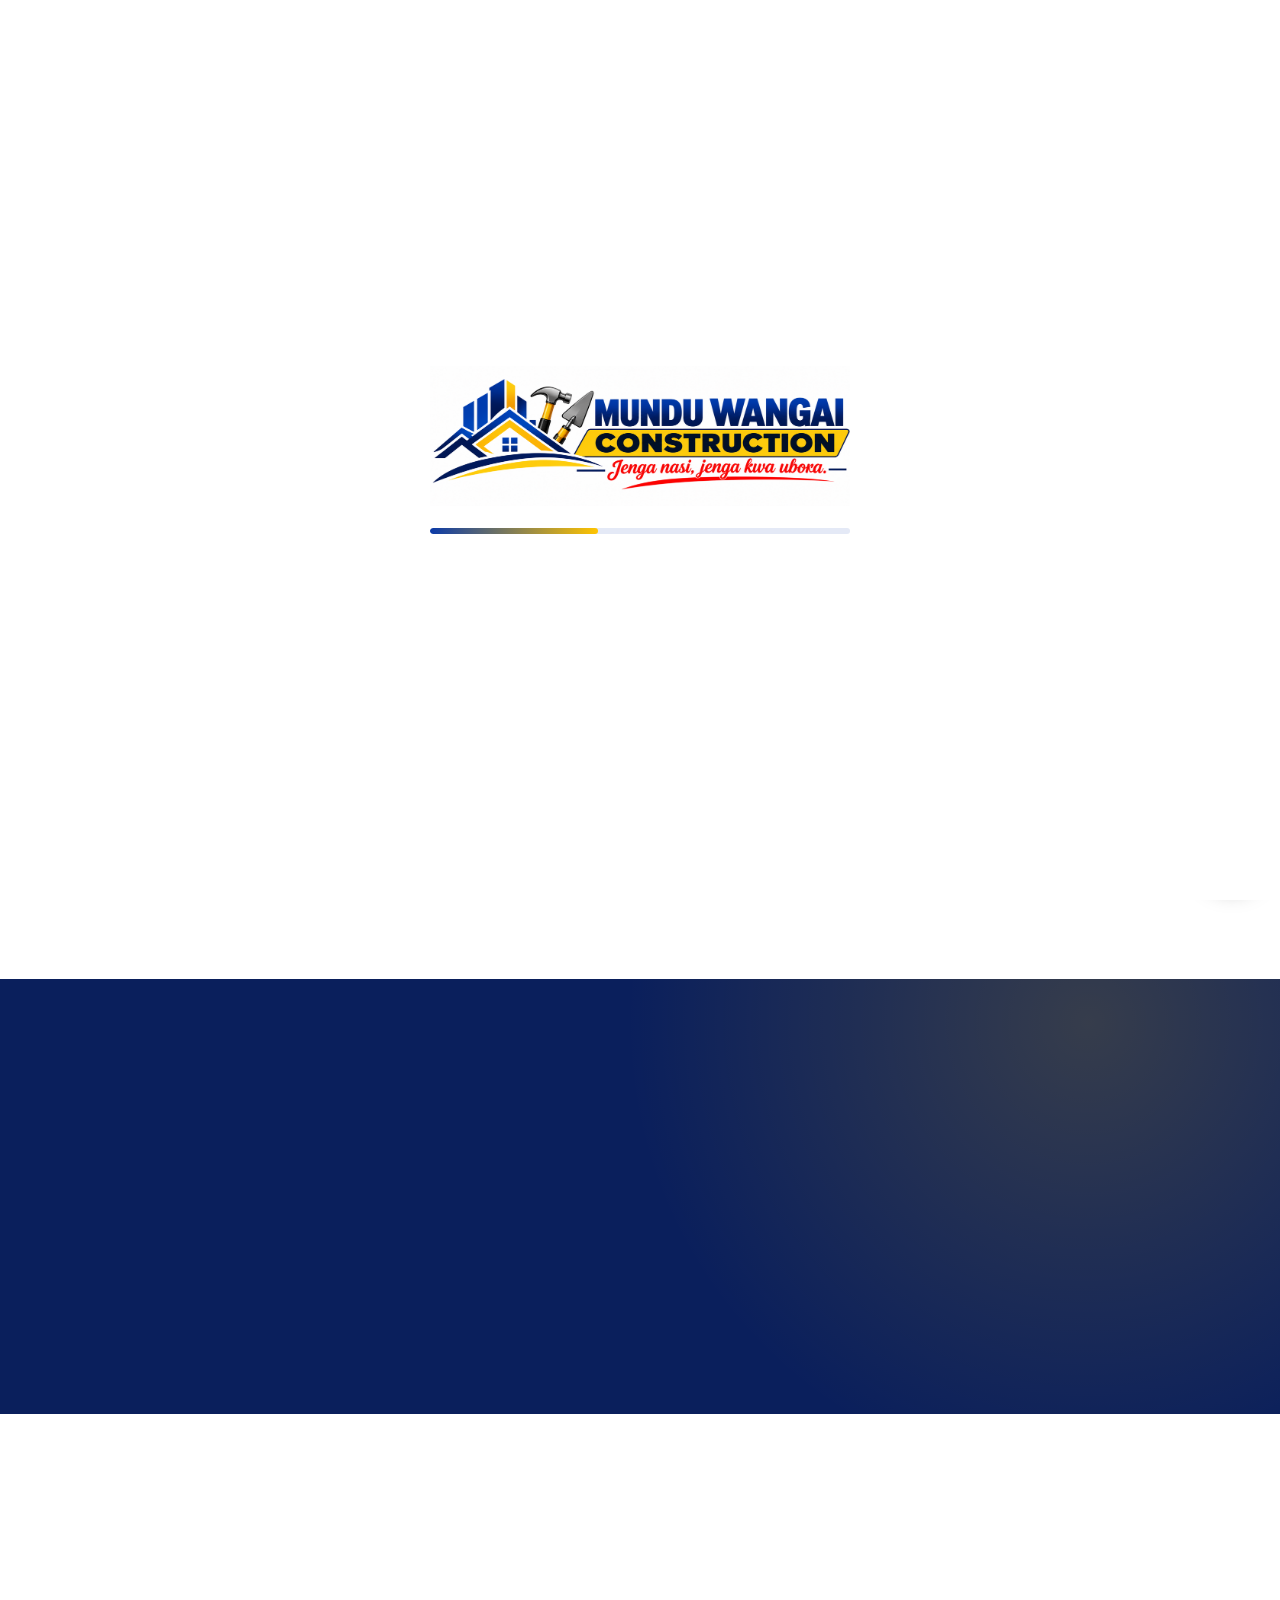
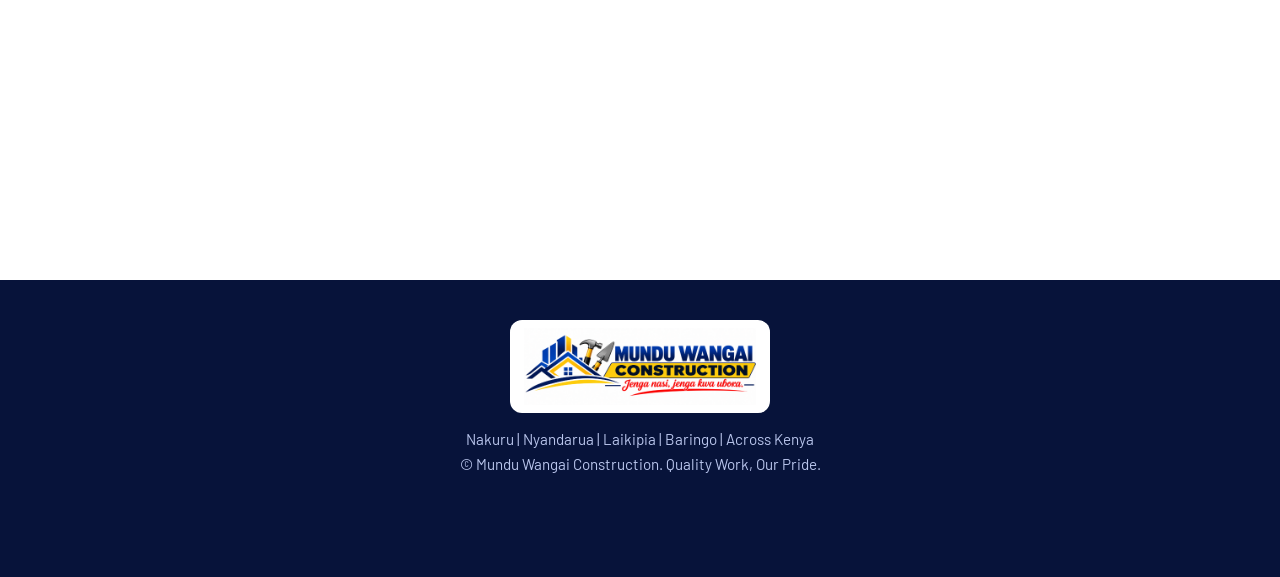
==== about.html @ c81d0340 "Add files via upload" ====
<!DOCTYPE html>
<html lang="en">
<head>
<meta charset="utf-8">
<meta name="viewport" content="width=device-width, initial-scale=1">
<title>About | Mundu Wangai Construction</title>
<meta name="description" content="Mundu Wangai Construction: house construction, masonry, roofing, plumbing, electrical, tiling, cabro laying and finishing across Nakuru, Nyandarua, Laikipia, Baringo and Kenya. Call or WhatsApp 0718 878 924.">
<meta name="theme-color" content="#0A1F5C">
<link rel="icon" type="image/png" href="favicon.png">
<meta property="og:title" content="Mundu Wangai Construction">
<meta property="og:description" content="Jenga nasi, jenga kwa ubora. Quality work, our pride.">
<meta property="og:image" content="services-banner.jpg">
<link rel="preconnect" href="https://fonts.googleapis.com">
<link rel="preconnect" href="https://fonts.gstatic.com" crossorigin>
<link href="https://fonts.googleapis.com/css2?family=Barlow+Condensed:wght@600;700;800&family=Barlow:wght@400;500;600&display=swap" rel="stylesheet">
<link rel="stylesheet" href="style.css">
</head>
<body>
<div id="loader" aria-label="Loading"><div class="loader-box"><img src="logo.png" alt="Mundu Wangai Construction"><div class="bar"><i></i></div></div></div>
<div id="progress"></div>
<header id="top" data-solid="1" class="solid"><a class="brand" href="index.html"><img src="favicon.png" alt=""><span>Mundu Wangai</span></a><button class="burger" aria-label="Menu" aria-expanded="false"><i></i><i></i><i></i></button><nav><a href="index.html">Home</a><a class="on" href="about.html">About</a><a href="services.html">Services</a><a href="projects.html">Projects</a><a href="contact.html">Contact</a><a class="btn btn-y small" href="tel:+254718878924">Call 0718 878 924</a></nav></header>
<section class="phero"><h1>About us</h1><p>Jenga nasi, jenga kwa ubora. Build with us, build with quality.</p></section><section id="about" class="wrap about">
  <div class="rv">
    <h2>A builder you can call, trust and see on site.</h2>
    <p>Mundu Wangai Construction builds family homes, rental apartments and commercial structures, from the first slab to the last coat of paint. Our motto, <em>Jenga nasi, jenga kwa ubora</em>, means "build with us, build with quality", and it guides every site we run.</p>
    <p>One team handles masonry, concrete, roofing, plumbing, electrical, tiling, cabro paving and finishing, so you deal with one contractor and one point of contact from start to handover.</p>
    <div class="stats">
      <div><b data-n="11">0</b><span>building services</span></div>
      <div><b data-n="4">0</b><span>counties served, plus Kenya-wide</span></div>
      <div><b data-n="3">0</b><span>promises on every job</span></div>
    </div>
  </div>
  <figure class="rv tilt"><img src="services-banner.jpg" alt="Mundu Wangai Construction services overview" loading="lazy"></figure>
</section><section id="process" class="band dark">
  <div class="wrap">
    <h2 class="rv">How a project runs with us</h2>
    <ol class="steps">
      <li class="rv"><h3>Consultation</h3><p>Call or WhatsApp us, share your plans and visit the site.</p></li>
      <li class="rv"><h3>Quotation</h3><p>Receive a clear, affordable quote for labour and works.</p></li>
      <li class="rv"><h3>Construction</h3><p>Our team builds to plan with careful supervision and quality checks.</p></li>
      <li class="rv"><h3>Handover</h3><p>We finish on time, walk you through the work and hand over.</p></li>
    </ol>
  </div>
</section><section id="areas" class="wrap areas">
  <div class="rv"><h2>Where we work</h2><p>Based in the Rift Valley and Central Kenya region and ready to travel wherever your project is.</p>
  <ul class="chips"><li>Nakuru</li><li>Nyandarua</li><li>Laikipia</li><li>Baringo</li><li>Across Kenya</li></ul></div>
  <div class="why rv"><div><b>Quality Workmanship</b><span>Skilled hands and sound materials.</span></div><div><b>On-Time Delivery</b><span>We respect your schedule.</span></div><div><b>Reliable &amp; Affordable</b><span>Fair prices, honest service.</span></div></div>
</section>
<footer>
  <img src="logo.png" alt="Mundu Wangai Construction">
  <p>Nakuru | Nyandarua | Laikipia | Baringo | Across Kenya</p>
  <p>&copy; <span id="yr"></span> Mundu Wangai Construction. Quality Work, Our Pride.</p>
</footer>
<div class="float">
  <a class="fb" href="https://www.facebook.com/profile.php?id=100083661323377" target="_blank" rel="noopener" aria-label="Mundu Wangai Construction on Facebook"><svg viewBox="0 0 24 24"><path fill="#1877F2" d="M24 12.073c0-6.627-5.373-12-12-12s-12 5.373-12 12c0 5.99 4.388 10.954 10.125 11.854v-8.385H7.078v-3.47h3.047V9.43c0-3.007 1.792-4.669 4.533-4.669 1.312 0 2.686.235 2.686.235v2.953H15.83c-1.491 0-1.956.925-1.956 1.874v2.25h3.328l-.532 3.47h-2.796v8.385C19.612 23.027 24 18.062 24 12.073z"/></svg></a>
  <a class="wa" href="https://wa.me/254718878924?text=Hello%20Mundu%20Wangai%20Construction" target="_blank" rel="noopener" aria-label="Chat on WhatsApp"><svg viewBox="0 0 24 24"><circle cx="12" cy="12" r="12" fill="#25D366"/><path transform="translate(3.6 3.6) scale(.7)" fill="#fff" d="M17.472 14.382c-.297-.149-1.758-.867-2.03-.967-.273-.099-.471-.148-.67.15-.197.297-.767.966-.94 1.164-.173.199-.347.223-.644.075-.297-.15-1.255-.463-2.39-1.475-.883-.788-1.48-1.761-1.653-2.059-.173-.297-.018-.458.13-.606.134-.133.298-.347.446-.52.149-.174.198-.298.298-.497.099-.198.05-.371-.025-.52-.075-.149-.669-1.612-.916-2.207-.242-.579-.487-.5-.669-.51-.173-.008-.371-.01-.57-.01-.198 0-.52.074-.792.372-.272.297-1.04 1.016-1.04 2.479 0 1.462 1.065 2.875 1.213 3.074.149.198 2.096 3.2 5.077 4.487.709.306 1.262.489 1.694.625.712.227 1.36.195 1.871.118.571-.085 1.758-.719 2.006-1.413.248-.694.248-1.289.173-1.413-.074-.124-.272-.198-.57-.347m-5.421 7.403h-.004a9.87 9.87 0 01-5.031-1.378l-.361-.214-3.741.982.998-3.648-.235-.374a9.86 9.86 0 01-1.51-5.26c.001-5.45 4.436-9.884 9.888-9.884 2.64 0 5.122 1.03 6.988 2.898a9.825 9.825 0 012.893 6.994c-.003 5.45-4.437 9.884-9.885 9.884m8.413-18.297A11.815 11.815 0 0012.05 0C5.495 0 .16 5.335.157 11.892c0 2.096.547 4.142 1.588 5.945L.057 24l6.305-1.654a11.882 11.882 0 005.683 1.448h.005c6.554 0 11.89-5.335 11.893-11.893a11.821 11.821 0 00-3.48-8.413z"/></svg></a>
</div>

<div id="lb" role="dialog" aria-modal="true" hidden><button aria-label="Close">&times;</button><img alt=""><p></p></div>
<div id="navload" aria-hidden="true"><img src="logo.png" alt=""></div>
<script src="script.js"></script>
</body>
</html>
---- style.css ----
:root{--navy:#0A1F5C;--blue:#0B3AA8;--yellow:#FFC400;--red:#E3101B;--ink:#101a3a;--paper:#F4F7FD;--w:#fff;--r:14px}
*{box-sizing:border-box;margin:0;padding:0}
html{scroll-behavior:smooth;scroll-padding-top:70px}
body{font:400 17px/1.65 Barlow,system-ui,sans-serif;color:var(--ink);background:var(--w);overflow-x:hidden}
img{max-width:100%;display:block}
a{color:inherit;text-decoration:none}
h1,h2,h3,.brand,.btn,.phone{font-family:"Barlow Condensed",Impact,sans-serif;line-height:1.05}
h2{font-size:clamp(2rem,5vw,3.2rem);font-weight:800;color:var(--navy);margin-bottom:.5em;letter-spacing:.01em}
h3{font-size:1.35rem;font-weight:700;color:var(--navy)}
.wrap{max-width:1160px;margin:0 auto;padding:90px 22px}
.sub{max-width:560px;margin:-.2em 0 2rem;color:#46517a}
:focus-visible{outline:3px solid var(--yellow);outline-offset:3px}

/* loader */
#loader{position:fixed;inset:0;z-index:200;background:#fff;display:grid;place-items:center;transition:opacity .6s,visibility .6s}
#loader.done{opacity:0;visibility:hidden}
.loader-box{width:min(420px,78vw);text-align:center}
.loader-box img{animation:pulse 1.4s ease-in-out infinite}
.bar{height:6px;background:#e4e9f6;border-radius:9px;margin-top:22px;overflow:hidden}
.bar i{display:block;height:100%;width:40%;background:linear-gradient(90deg,var(--blue),var(--yellow));border-radius:9px;animation:slide 1.1s ease-in-out infinite}
@keyframes pulse{50%{transform:scale(1.05);filter:drop-shadow(0 8px 18px rgba(11,58,168,.35))}}
@keyframes slide{0%{margin-left:-40%}100%{margin-left:100%}}
#navload{position:fixed;inset:0;z-index:190;background:rgba(255,255,255,.92);backdrop-filter:blur(6px);display:grid;place-items:center;opacity:0;visibility:hidden;transition:.25s}
#navload.on{opacity:1;visibility:visible}
#navload img{width:min(300px,60vw);animation:pulse .9s ease-in-out infinite}
#progress{position:fixed;top:0;left:0;height:4px;width:0;z-index:120;background:linear-gradient(90deg,var(--yellow),var(--red))}

/* header */
header{position:fixed;inset:0 0 auto;z-index:100;display:flex;align-items:center;justify-content:space-between;padding:12px 22px;transition:.35s}
header.solid{background:rgba(10,31,92,.96);box-shadow:0 6px 24px rgba(0,0,0,.25);padding:8px 22px}
.brand{display:flex;align-items:center;gap:10px;color:#fff;font-weight:800;font-size:1.5rem}
.brand img{height:40px;width:auto;border-radius:6px;background:#fff}
nav{display:flex;align-items:center;gap:26px;color:#fff;font-weight:500}
nav a:not(.btn){position:relative}
nav a:not(.btn)::after{content:"";position:absolute;left:0;bottom:-4px;height:3px;width:0;background:var(--yellow);transition:.3s}
nav a:not(.btn):hover::after{width:100%}
.burger{display:none;background:none;border:0;cursor:pointer;padding:8px}
.burger i{display:block;width:26px;height:3px;background:#fff;margin:5px 0;transition:.3s}

/* buttons */
.btn{position:relative;display:inline-flex;align-items:center;justify-content:center;gap:8px;padding:15px 28px;border-radius:999px;border:2px solid transparent;font-weight:800;font-size:1.2rem;letter-spacing:.02em;cursor:pointer;overflow:hidden;transition:transform .25s,box-shadow .25s,background .25s;isolation:isolate}
.btn.small{padding:9px 18px;font-size:1.05rem}
.btn::after{content:"";position:absolute;inset:0;z-index:-1;background:linear-gradient(110deg,transparent 30%,rgba(255,255,255,.55) 50%,transparent 70%);transform:translateX(-120%)}
.btn:hover::after{transform:translateX(120%);transition:transform .7s}
.btn:hover{transform:translateY(-3px);box-shadow:0 12px 26px rgba(0,0,0,.28)}
.btn:active{transform:scale(.97)}
.btn-y{background:var(--yellow);color:var(--navy)}
.btn-o{border-color:#fff;color:#fff;background:rgba(255,255,255,.08)}
.btn-o:hover{background:#fff;color:var(--navy)}
.btn.is-loading{color:transparent!important;pointer-events:none}
.btn.is-loading::before{content:"";position:absolute;left:50%;top:50%;width:24px;height:24px;margin:-12px;border:3px solid rgba(10,31,92,.25);border-top-color:var(--navy);border-radius:50%;animation:spin .7s linear infinite}
.btn-o.is-loading::before{border-color:rgba(255,255,255,.3);border-top-color:#fff}
@keyframes spin{to{transform:rotate(360deg)}}

/* hero */
.hero{position:relative;min-height:100svh;display:grid;place-items:center;text-align:center;color:#fff;overflow:hidden;padding:110px 22px 80px}
.hero video{position:absolute;inset:0;width:100%;height:100%;object-fit:cover;z-index:-2}
.shade{position:absolute;inset:0;z-index:-1;background:linear-gradient(180deg,rgba(10,31,92,.78),rgba(10,31,92,.5) 45%,rgba(6,15,50,.88))}
.hero-in{max-width:860px}
.logo-card{display:inline-block;background:#fff;border-radius:22px;padding:18px 26px;width:min(620px,92%);box-shadow:0 22px 60px rgba(0,0,0,.45),0 0 0 6px rgba(255,196,0,.55);transition:transform .15s}
.hero h1{font-size:clamp(2.4rem,7vw,4.6rem);font-weight:800;margin:30px 0 14px;text-shadow:0 4px 22px rgba(0,0,0,.5)}
.lead{max-width:640px;margin:0 auto 28px;font-size:1.15rem;color:#e9eefc}
.cta{display:flex;flex-wrap:wrap;gap:14px;justify-content:center}
.pills{list-style:none;display:flex;flex-wrap:wrap;gap:10px;justify-content:center;margin-top:30px}
.pills li{padding:7px 16px;border-radius:999px;background:rgba(255,255,255,.14);border:1px solid rgba(255,255,255,.35);font-weight:600;backdrop-filter:blur(6px)}
.scroll{position:absolute;bottom:22px;left:50%;width:26px;height:44px;margin-left:-13px;border:2px solid #fff;border-radius:16px}
.scroll i{position:absolute;left:50%;top:8px;width:4px;height:8px;margin-left:-2px;border-radius:4px;background:var(--yellow);animation:dot 1.6s infinite}
@keyframes dot{70%{transform:translateY(16px);opacity:0}}
body:not(.ready) .hero-in>*{opacity:0;transform:translateY(30px)}
.hero-in>*{transition:opacity .8s,transform .8s}
.ready .hero-in>:nth-child(2){transition-delay:.15s}.ready .hero-in>:nth-child(3){transition-delay:.3s}.ready .hero-in>:nth-child(4){transition-delay:.45s}.ready .hero-in>:nth-child(5){transition-delay:.6s}

.marquee{background:var(--yellow);color:var(--navy);overflow:hidden;white-space:nowrap;border-block:4px solid var(--navy)}
.marquee div{display:inline-block;animation:mq 38s linear infinite}
.marquee:hover div{animation-play-state:paused}
.marquee span{font:800 1.4rem "Barlow Condensed",sans-serif;padding:12px 26px;text-transform:uppercase}
.marquee span::after{content:"\25C6";margin-left:52px;color:var(--red)}
@keyframes mq{to{transform:translateX(-50%)}}

/* about */
.about{display:grid;grid-template-columns:1.1fr .9fr;gap:50px;align-items:center}
.about p{margin-bottom:1em}
.about em{color:var(--red);font-weight:600}
.about figure{border-radius:var(--r);overflow:hidden;box-shadow:0 22px 50px rgba(10,31,92,.3);border:5px solid var(--yellow);transition:transform .2s}
.stats{display:flex;gap:28px;flex-wrap:wrap;margin-top:26px}
.stats b{display:block;font:800 3.2rem "Barlow Condensed",sans-serif;color:var(--blue);line-height:1}
.stats span{font-size:.95rem;color:#46517a;display:block;max-width:150px}

.band{background:var(--paper)}
.grid{display:grid;grid-template-columns:repeat(auto-fill,minmax(260px,1fr));gap:20px}
.card{background:#fff;border-radius:var(--r);padding:26px 24px;border-left:6px solid var(--yellow);box-shadow:0 8px 22px rgba(10,31,92,.08);transition:transform .3s,box-shadow .3s,border-color .3s}
.card:hover{transform:translateY(-8px);box-shadow:0 18px 36px rgba(10,31,92,.2);border-color:var(--red)}
.card p{margin-top:8px;color:#46517a;font-size:1rem}
.cta-card{background:var(--navy);border-color:var(--red)}
.cta-card h3,.cta-card p{color:#fff}.cta-card .btn{margin-top:14px}

/* gallery */
.gallery{columns:2 300px;column-gap:18px}
.gallery figure{position:relative;margin-bottom:18px;border-radius:var(--r);overflow:hidden;cursor:zoom-in;break-inside:avoid;box-shadow:0 10px 28px rgba(10,31,92,.2)}
.gallery img{width:100%;transition:transform .7s}
.gallery figure:hover img{transform:scale(1.07)}
.gallery figcaption{position:absolute;inset:auto 0 0;padding:34px 18px 14px;color:#fff;font:700 1.25rem "Barlow Condensed",sans-serif;background:linear-gradient(transparent,rgba(10,31,92,.92));transform:translateY(40%);opacity:0;transition:.4s}
.gallery figure:hover figcaption{transform:none;opacity:1}
@media(hover:none){.gallery figcaption{transform:none;opacity:1}}
#lb{position:fixed;inset:0;z-index:180;background:rgba(5,12,40,.94);display:grid;place-items:center;align-content:center;padding:20px;gap:12px}
#lb[hidden]{display:none}
#lb img{max-height:80vh;border-radius:10px;animation:zoom .35s}
#lb p{color:#fff;font-weight:500}
#lb button{position:absolute;top:14px;right:22px;font-size:3rem;color:#fff;background:none;border:0;cursor:pointer}
@keyframes zoom{from{transform:scale(.85);opacity:0}}

/* process */
.dark{background:var(--navy);background-image:radial-gradient(circle at 85% 10%,rgba(255,196,0,.18),transparent 40%)}
.dark h2{color:#fff}
.steps{list-style:none;counter-reset:s;display:grid;grid-template-columns:repeat(auto-fit,minmax(220px,1fr));gap:22px;margin-top:30px}
.steps li{counter-increment:s;position:relative;padding:30px 22px 24px;border:2px solid rgba(255,255,255,.2);border-radius:var(--r);color:#dce5ff;transition:.3s}
.steps li:hover{border-color:var(--yellow);transform:translateY(-6px)}
.steps li::before{content:counter(s);position:absolute;top:-22px;left:20px;width:44px;height:44px;border-radius:50%;background:var(--yellow);color:var(--navy);font:800 1.6rem "Barlow Condensed",sans-serif;display:grid;place-items:center}
.steps h3{color:#fff;margin-bottom:6px}

.areas{display:grid;grid-template-columns:1fr 1fr;gap:40px;align-items:center}
.chips{list-style:none;display:flex;flex-wrap:wrap;gap:10px;margin-top:18px}
.chips li{background:var(--navy);color:#fff;padding:8px 20px;border-radius:999px;font-weight:600;transition:.3s}
.chips li:hover{background:var(--red);transform:scale(1.07)}
.why{display:grid;gap:14px}
.why div{background:var(--paper);border-left:6px solid var(--blue);padding:16px 20px;border-radius:10px}
.why b{display:block;font:800 1.4rem "Barlow Condensed",sans-serif;color:var(--navy)}

/* contact */
.contact{background:linear-gradient(rgba(10,31,92,.9),rgba(10,31,92,.94)),url(project-stone-bungalow.jpg) center/cover fixed;color:#fff}
.contact h2{color:#fff}
.two{display:grid;grid-template-columns:1fr 1fr;gap:44px;align-items:center}
.phone{display:block;font-size:clamp(2.6rem,7vw,4rem);font-weight:800;color:var(--yellow);margin:14px 0 22px}
.cta{justify-content:flex-start}
form{background:#fff;color:var(--ink);padding:28px;border-radius:18px;display:grid;gap:14px;box-shadow:0 24px 60px rgba(0,0,0,.4)}
label{font-weight:600;font-size:.95rem;display:grid;gap:4px}
input,select,textarea{font:inherit;padding:12px 14px;border:2px solid #d3dbef;border-radius:10px;background:#fff;transition:border-color .2s,box-shadow .2s}
input:focus,select:focus,textarea:focus{outline:0;border-color:var(--blue);box-shadow:0 0 0 4px rgba(11,58,168,.15)}
footer{background:#07133a;color:#b9c5ec;text-align:center;padding:40px 20px 100px}
footer img{width:260px;margin:0 auto 14px;background:#fff;border-radius:12px;padding:8px 14px}
footer p{font-size:.95rem}

/* floating buttons */
.float{position:fixed;right:18px;bottom:18px;z-index:110;display:grid;gap:14px}
.float a{position:relative;width:60px;height:60px;border-radius:50%;background:#fff;box-shadow:0 8px 22px rgba(0,0,0,.35);display:grid;place-items:center;transition:transform .25s}
.float a:hover{transform:scale(1.14) rotate(-6deg)}
.float svg{width:100%;height:100%}
.float .fb svg{width:92%;height:92%}
.wa::before,.wa::after{content:"";position:absolute;inset:0;border-radius:50%;border:3px solid #25D366;animation:ring 2.2s infinite}
.wa::after{animation-delay:1.1s}
@keyframes ring{to{transform:scale(1.7);opacity:0}}
.wa{animation:bob 3s ease-in-out infinite}
@keyframes bob{50%{transform:translateY(-6px)}}

.rv{opacity:0;transform:translateY(36px) scale(.98);transition:opacity .8s,transform .8s}
.rv.in{opacity:1;transform:none}

@media(max-width:860px){
 .burger{display:block}
 nav{position:fixed;inset:0 0 auto;top:0;flex-direction:column;justify-content:center;gap:24px;height:100svh;background:var(--navy);font-size:1.4rem;transform:translateX(100%);transition:.4s}
 nav.open{transform:none}
 header{z-index:130}.burger{position:relative;z-index:2}
 .about,.areas,.two{grid-template-columns:1fr}
 .wrap{padding:64px 20px}
 .contact{background-attachment:scroll}
}
@media(prefers-reduced-motion:reduce){
 *,*::before,*::after{animation:none!important;transition-duration:.01ms!important}
 .rv,body:not(.ready) .hero-in>*{opacity:1;transform:none}
 html{scroll-behavior:auto}
}
.phero{position:relative;text-align:center;color:#fff;padding:150px 22px 70px;background:linear-gradient(rgba(10,31,92,.88),rgba(10,31,92,.92)),url(project-highrise.jpg) center/cover}
.phero h1{font-size:clamp(2.4rem,7vw,4rem);font-weight:800}
.phero p{max-width:600px;margin:10px auto 0;color:#dce5ff}
nav a.on:not(.btn){color:var(--yellow)}
nav a.on:not(.btn)::after{width:100%}
.explore{display:grid;grid-template-columns:repeat(auto-fit,minmax(230px,1fr));gap:20px}
.explore a{position:relative;display:block;min-height:210px;border-radius:var(--r);overflow:hidden;color:#fff;box-shadow:0 12px 30px rgba(10,31,92,.25)}
.explore img{position:absolute;inset:0;width:100%;height:100%;object-fit:cover;transition:transform .7s}
.explore a:hover img{transform:scale(1.1)}
.explore span{position:absolute;inset:0;display:flex;flex-direction:column;justify-content:flex-end;padding:20px;background:linear-gradient(transparent 30%,rgba(10,31,92,.95))}
.explore b{font:800 1.8rem "Barlow Condensed",sans-serif}
.explore em{font-style:normal;font-size:.95rem;color:#e9eefc}
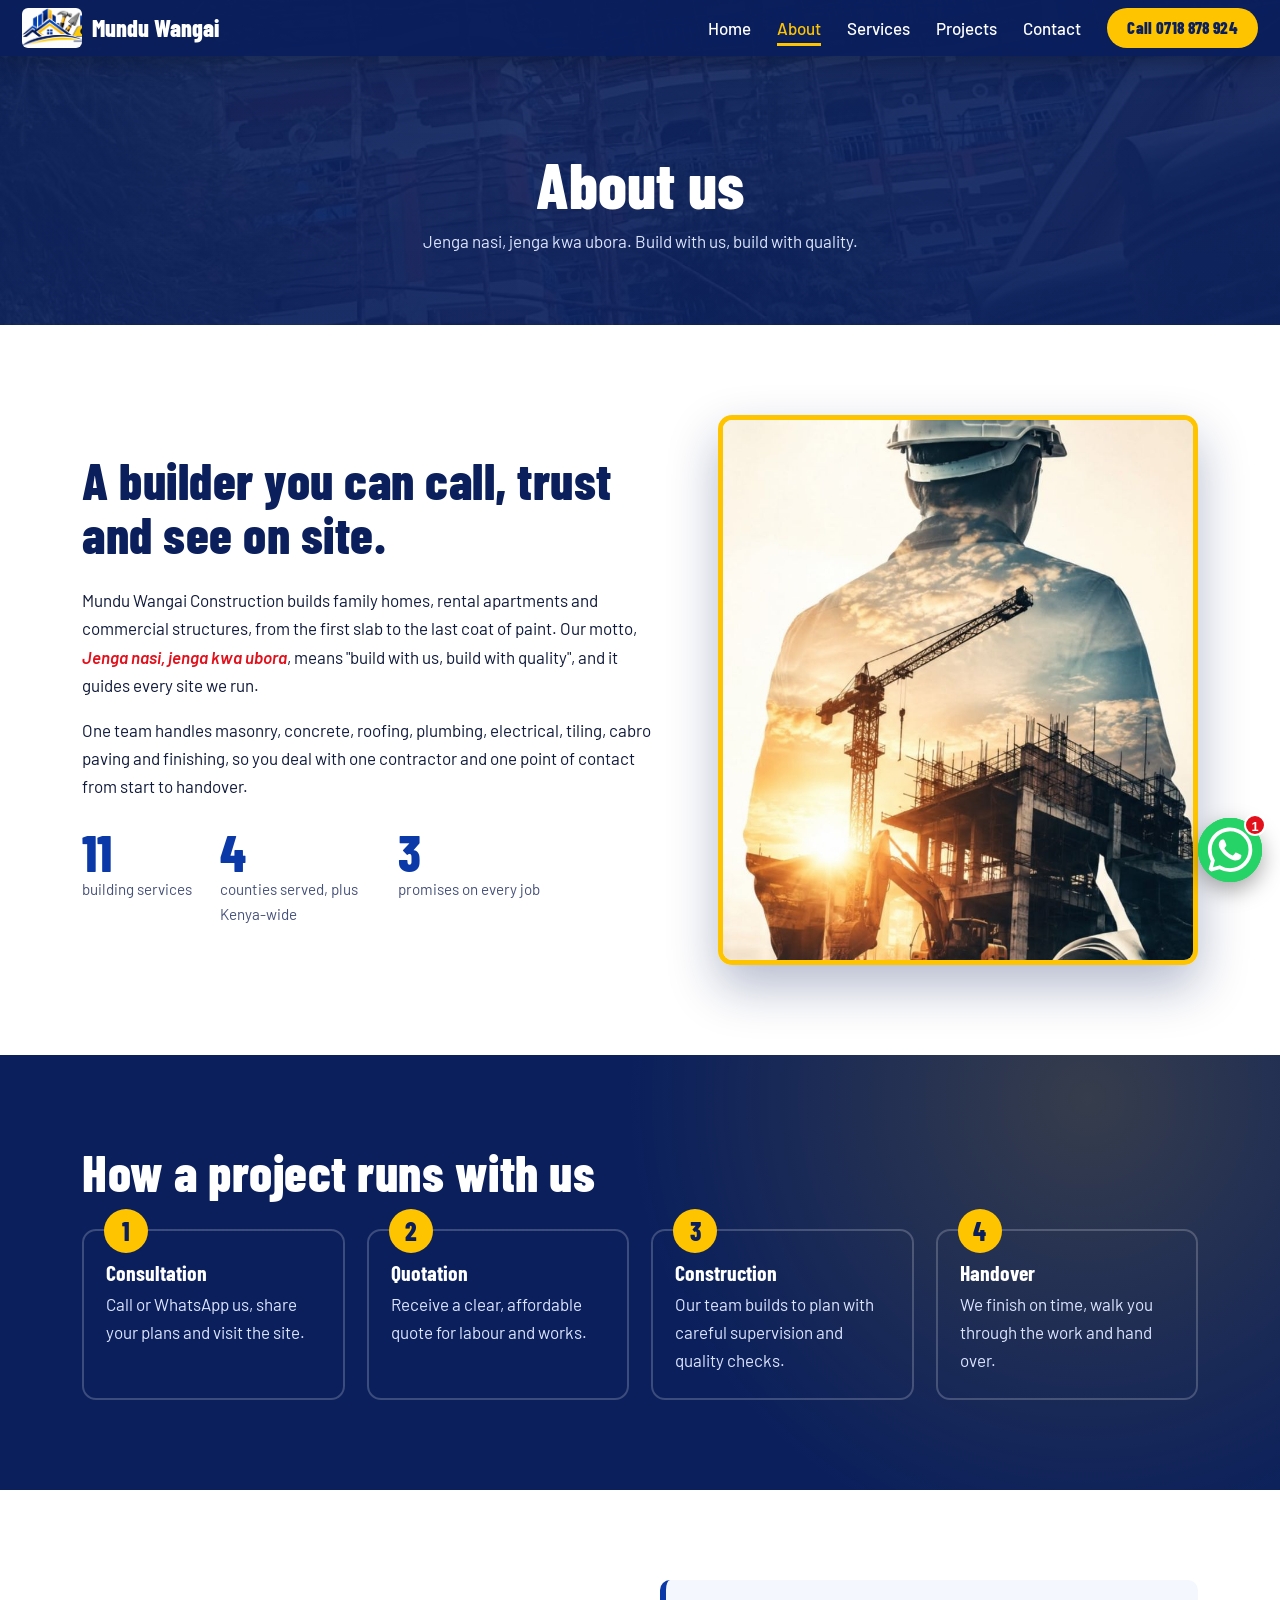
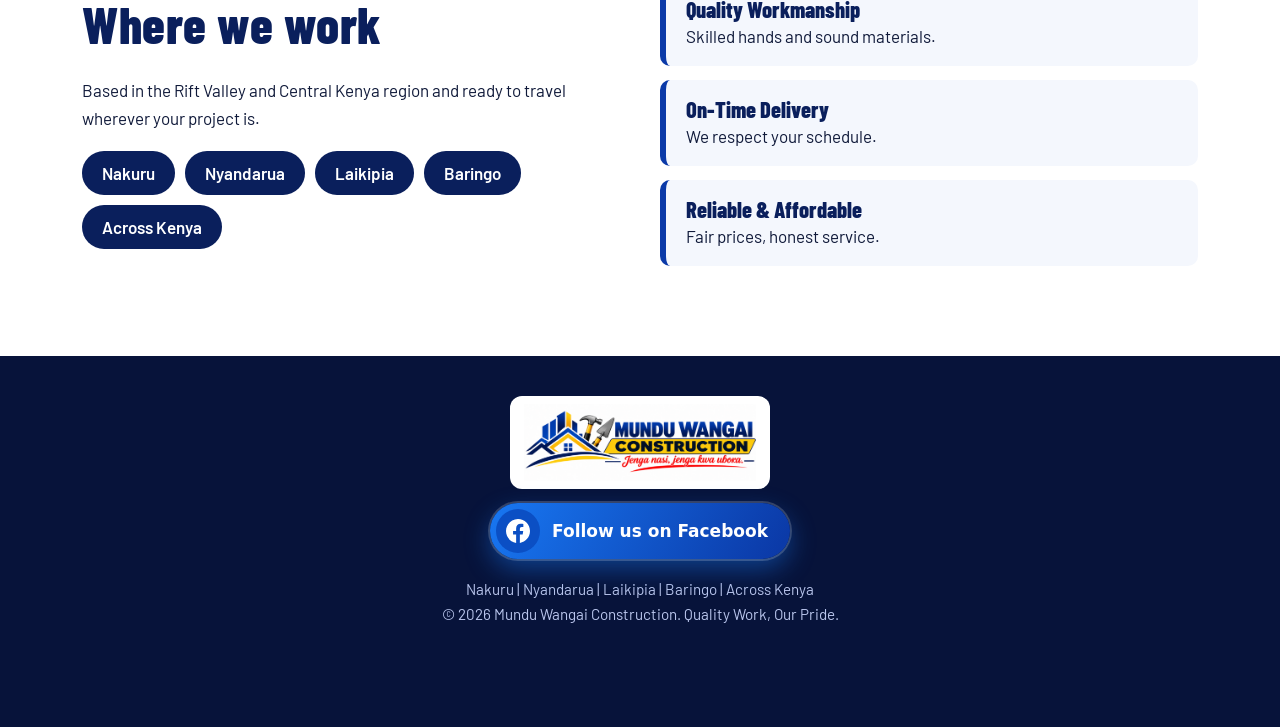
==== commit 88e98f21: "Add files via upload" ====
--- a/about.html
+++ b/about.html
@@ -9,7 +9,7 @@
 <link rel="icon" type="image/png" href="favicon.png">
 <meta property="og:title" content="Mundu Wangai Construction">
 <meta property="og:description" content="Jenga nasi, jenga kwa ubora. Quality work, our pride.">
-<meta property="og:image" content="services-banner.jpg">
+<meta property="og:image" content="services-hero.jpg">
 <link rel="preconnect" href="https://fonts.googleapis.com">
 <link rel="preconnect" href="https://fonts.gstatic.com" crossorigin>
 <link href="https://fonts.googleapis.com/css2?family=Barlow+Condensed:wght@600;700;800&family=Barlow:wght@400;500;600&display=swap" rel="stylesheet">
@@ -30,7 +30,7 @@
       <div><b data-n="3">0</b><span>promises on every job</span></div>
     </div>
   </div>
-  <figure class="rv tilt"><img src="services-banner.jpg" alt="Mundu Wangai Construction services overview" loading="lazy"></figure>
+  <figure class="rv tilt"><img src="services-hero.jpg" alt="Mundu Wangai Construction services overview" loading="lazy"></figure>
 </section><section id="process" class="band dark">
   <div class="wrap">
     <h2 class="rv">How a project runs with us</h2>
@@ -48,12 +48,12 @@
 </section>
 <footer>
   <img src="logo.png" alt="Mundu Wangai Construction">
+  <a class="fb-foot" href="https://www.facebook.com/profile.php?id=100083661323377" target="_blank" rel="noopener" aria-label="Follow Mundu Wangai Construction on Facebook"><span class="fb-ic"><svg viewBox="0 0 24 24"><path fill="#fff" d="M24 12.073c0-6.627-5.373-12-12-12s-12 5.373-12 12c0 5.99 4.388 10.954 10.125 11.854v-8.385H7.078v-3.47h3.047V9.43c0-3.007 1.792-4.669 4.533-4.669 1.312 0 2.686.235 2.686.235v2.953H15.83c-1.491 0-1.956.925-1.956 1.874v2.25h3.328l-.532 3.47h-2.796v8.385C19.612 23.027 24 18.062 24 12.073z"/></svg></span><span class="fb-tx">Follow us on Facebook</span></a>
   <p>Nakuru | Nyandarua | Laikipia | Baringo | Across Kenya</p>
   <p>&copy; <span id="yr"></span> Mundu Wangai Construction. Quality Work, Our Pride.</p>
 </footer>
 <div class="float">
-  <a class="fb" href="https://www.facebook.com/profile.php?id=100083661323377" target="_blank" rel="noopener" aria-label="Mundu Wangai Construction on Facebook"><svg viewBox="0 0 24 24"><path fill="#1877F2" d="M24 12.073c0-6.627-5.373-12-12-12s-12 5.373-12 12c0 5.99 4.388 10.954 10.125 11.854v-8.385H7.078v-3.47h3.047V9.43c0-3.007 1.792-4.669 4.533-4.669 1.312 0 2.686.235 2.686.235v2.953H15.83c-1.491 0-1.956.925-1.956 1.874v2.25h3.328l-.532 3.47h-2.796v8.385C19.612 23.027 24 18.062 24 12.073z"/></svg></a>
-  <a class="wa" href="https://wa.me/254718878924?text=Hello%20Mundu%20Wangai%20Construction" target="_blank" rel="noopener" aria-label="Chat on WhatsApp"><svg viewBox="0 0 24 24"><circle cx="12" cy="12" r="12" fill="#25D366"/><path transform="translate(3.6 3.6) scale(.7)" fill="#fff" d="M17.472 14.382c-.297-.149-1.758-.867-2.03-.967-.273-.099-.471-.148-.67.15-.197.297-.767.966-.94 1.164-.173.199-.347.223-.644.075-.297-.15-1.255-.463-2.39-1.475-.883-.788-1.48-1.761-1.653-2.059-.173-.297-.018-.458.13-.606.134-.133.298-.347.446-.52.149-.174.198-.298.298-.497.099-.198.05-.371-.025-.52-.075-.149-.669-1.612-.916-2.207-.242-.579-.487-.5-.669-.51-.173-.008-.371-.01-.57-.01-.198 0-.52.074-.792.372-.272.297-1.04 1.016-1.04 2.479 0 1.462 1.065 2.875 1.213 3.074.149.198 2.096 3.2 5.077 4.487.709.306 1.262.489 1.694.625.712.227 1.36.195 1.871.118.571-.085 1.758-.719 2.006-1.413.248-.694.248-1.289.173-1.413-.074-.124-.272-.198-.57-.347m-5.421 7.403h-.004a9.87 9.87 0 01-5.031-1.378l-.361-.214-3.741.982.998-3.648-.235-.374a9.86 9.86 0 01-1.51-5.26c.001-5.45 4.436-9.884 9.888-9.884 2.64 0 5.122 1.03 6.988 2.898a9.825 9.825 0 012.893 6.994c-.003 5.45-4.437 9.884-9.885 9.884m8.413-18.297A11.815 11.815 0 0012.05 0C5.495 0 .16 5.335.157 11.892c0 2.096.547 4.142 1.588 5.945L.057 24l6.305-1.654a11.882 11.882 0 005.683 1.448h.005c6.554 0 11.89-5.335 11.893-11.893a11.821 11.821 0 00-3.48-8.413z"/></svg></a>
+  <a class="wa" href="https://wa.me/254718878924?text=Hello%20Mundu%20Wangai%20Construction" target="_blank" rel="noopener" aria-label="Chat on WhatsApp"><span class="tip">Chat with us</span><i class="dot">1</i><svg viewBox="0 0 24 24"><circle cx="12" cy="12" r="12" fill="#25D366"/><path transform="translate(3.6 3.6) scale(.7)" fill="#fff" d="M17.472 14.382c-.297-.149-1.758-.867-2.03-.967-.273-.099-.471-.148-.67.15-.197.297-.767.966-.94 1.164-.173.199-.347.223-.644.075-.297-.15-1.255-.463-2.39-1.475-.883-.788-1.48-1.761-1.653-2.059-.173-.297-.018-.458.13-.606.134-.133.298-.347.446-.52.149-.174.198-.298.298-.497.099-.198.05-.371-.025-.52-.075-.149-.669-1.612-.916-2.207-.242-.579-.487-.5-.669-.51-.173-.008-.371-.01-.57-.01-.198 0-.52.074-.792.372-.272.297-1.04 1.016-1.04 2.479 0 1.462 1.065 2.875 1.213 3.074.149.198 2.096 3.2 5.077 4.487.709.306 1.262.489 1.694.625.712.227 1.36.195 1.871.118.571-.085 1.758-.719 2.006-1.413.248-.694.248-1.289.173-1.413-.074-.124-.272-.198-.57-.347m-5.421 7.403h-.004a9.87 9.87 0 01-5.031-1.378l-.361-.214-3.741.982.998-3.648-.235-.374a9.86 9.86 0 01-1.51-5.26c.001-5.45 4.436-9.884 9.888-9.884 2.64 0 5.122 1.03 6.988 2.898a9.825 9.825 0 012.893 6.994c-.003 5.45-4.437 9.884-9.885 9.884m8.413-18.297A11.815 11.815 0 0012.05 0C5.495 0 .16 5.335.157 11.892c0 2.096.547 4.142 1.588 5.945L.057 24l6.305-1.654a11.882 11.882 0 005.683 1.448h.005c6.554 0 11.89-5.335 11.893-11.893a11.821 11.821 0 00-3.48-8.413z"/></svg></a>
 </div>
 
 <div id="lb" role="dialog" aria-modal="true" hidden><button aria-label="Close">&times;</button><img alt=""><p></p></div>
--- a/style.css
+++ b/style.css
@@ -145,8 +145,6 @@
 .float a{position:relative;width:60px;height:60px;border-radius:50%;background:#fff;box-shadow:0 8px 22px rgba(0,0,0,.35);display:grid;place-items:center;transition:transform .25s}
 .float a:hover{transform:scale(1.14) rotate(-6deg)}
 .float svg{width:100%;height:100%}
-.float .fb svg{width:92%;height:92%}
-.wa::before,.wa::after{content:"";position:absolute;inset:0;border-radius:50%;border:3px solid #25D366;animation:ring 2.2s infinite}
 .wa::after{animation-delay:1.1s}
 @keyframes ring{to{transform:scale(1.7);opacity:0}}
 .wa{animation:bob 3s ease-in-out infinite}
@@ -181,3 +179,57 @@
 .explore span{position:absolute;inset:0;display:flex;flex-direction:column;justify-content:flex-end;padding:20px;background:linear-gradient(transparent 30%,rgba(10,31,92,.95))}
 .explore b{font:800 1.8rem "Barlow Condensed",sans-serif}
 .explore em{font-style:normal;font-size:.95rem;color:#e9eefc}
+
+/* failsafe: loader hides itself after 3s even if JavaScript fails */
+#loader{animation:loaderOut .6s 3s forwards}
+@keyframes loaderOut{to{opacity:0;visibility:hidden}}
+
+/* ---- hero: half screen ---- */
+.hero{min-height:50svh;padding:92px 18px 46px}
+.logo-card{width:min(360px,80%);padding:10px 18px;border-radius:18px}
+.hero h1{font-size:clamp(1.7rem,5vw,3rem);margin:16px 0 8px}
+.lead{font-size:1rem;margin-bottom:16px}
+.pills{margin-top:16px}.pills li{padding:5px 12px;font-size:.9rem}
+@media(max-width:600px){
+ .hero{padding:78px 16px 34px}
+ .lead,.pills,.scroll{display:none}
+ .logo-card{width:min(250px,72%)}
+ .cta{gap:10px}.cta .btn{padding:11px 16px;font-size:.95rem}
+}
+
+/* ---- services image ---- */
+.phero.svc{padding:170px 22px 110px;background:linear-gradient(rgba(10,31,92,.35),rgba(10,31,92,.7)),url(services-hero.jpg) center 30%/cover}.phero.svc h1,.phero.svc p{text-shadow:0 3px 16px rgba(0,0,0,.6)}
+.about figure img{width:100%;max-height:540px;object-fit:cover;object-position:center 30%}
+
+/* ---- WhatsApp float: extra effects ---- */
+.float{display:block}
+.float .wa{width:64px;height:64px;background:#25D366;overflow:visible;
+ box-shadow:0 8px 22px rgba(0,0,0,.35),0 0 0 0 rgba(37,211,102,.6);
+ animation:bob 3s ease-in-out infinite,glow 2s ease-out infinite}
+.wa::before,.wa::after{content:"";position:absolute;inset:0;border-radius:50%;border:3px solid #25D366;animation:ring 2.2s infinite;pointer-events:none}
+.wa::after{animation-delay:1.1s}
+@keyframes glow{70%{box-shadow:0 8px 22px rgba(0,0,0,.35),0 0 0 18px rgba(37,211,102,0)}100%{box-shadow:0 8px 22px rgba(0,0,0,.35),0 0 0 0 rgba(37,211,102,0)}}
+.wa svg{border-radius:50%;animation:wiggle 5s ease-in-out infinite;transform-origin:50% 60%}
+@keyframes wiggle{0%,80%,100%{transform:none}84%{transform:rotate(-16deg) scale(1.08)}88%{transform:rotate(14deg) scale(1.08)}92%{transform:rotate(-9deg)}96%{transform:rotate(5deg)}}
+.wa .dot{position:absolute;top:-4px;right:-4px;z-index:2;min-width:22px;height:22px;border-radius:50%;background:#E3101B;color:#fff;font:700 .8rem/22px Barlow,sans-serif;text-align:center;font-style:normal;border:2px solid #fff;animation:pop 2.4s ease-in-out infinite}
+@keyframes pop{0%,100%{transform:scale(1)}50%{transform:scale(1.25)}}
+.wa .tip{position:absolute;right:76px;top:50%;white-space:nowrap;background:#fff;color:#0A1F5C;font:700 .95rem Barlow,sans-serif;padding:8px 14px;border-radius:999px;box-shadow:0 8px 22px rgba(0,0,0,.3);opacity:0;transform:translate(14px,-50%);animation:tip 9s ease-in-out 2s infinite;pointer-events:none}
+.wa .tip::after{content:"";position:absolute;right:-6px;top:50%;margin-top:-6px;border:6px solid transparent;border-left-color:#fff;border-right:0}
+@keyframes tip{0%,6%{opacity:0;transform:translate(14px,-50%)}10%,32%{opacity:1;transform:translate(0,-50%)}38%,100%{opacity:0;transform:translate(14px,-50%)}}
+.wa:hover .tip{opacity:1;transform:translate(0,-50%);animation:none}
+.wa:hover{filter:brightness(1.1)}
+
+/* ---- Facebook in footer ---- */
+.fb-foot{position:relative;display:inline-flex;align-items:center;gap:12px;margin:6px auto 18px;padding:6px 22px 6px 6px;border-radius:999px;color:#fff;font-weight:700;overflow:hidden;
+ background:linear-gradient(120deg,#1877F2,#0B3AA8,#1877F2);background-size:200% 100%;animation:fbflow 4s linear infinite;
+ box-shadow:0 0 0 2px rgba(255,255,255,.18),0 10px 26px rgba(24,119,242,.45);transition:transform .3s,box-shadow .3s}
+@keyframes fbflow{to{background-position:200% 0}}
+.fb-foot::before{content:"";position:absolute;top:0;left:-70%;width:40%;height:100%;background:linear-gradient(100deg,transparent,rgba(255,255,255,.55),transparent);transform:skewX(-20deg);animation:fbshine 3.2s ease-in-out infinite}
+@keyframes fbshine{0%{left:-70%}60%,100%{left:130%}}
+.fb-ic{position:relative;width:44px;height:44px;border-radius:50%;background:#0b4fc4;display:grid;place-items:center;flex:none;animation:fbpulse 2.4s ease-out infinite}
+@keyframes fbpulse{0%{box-shadow:0 0 0 0 rgba(255,255,255,.6)}80%,100%{box-shadow:0 0 0 14px rgba(255,255,255,0)}}
+.fb-ic svg{width:24px;height:24px;transition:transform .5s cubic-bezier(.3,1.6,.5,1)}
+.fb-foot:hover{transform:translateY(-4px) scale(1.04);box-shadow:0 0 0 2px #fff,0 16px 34px rgba(24,119,242,.65)}
+.fb-foot:hover .fb-ic svg{transform:rotate(360deg) scale(1.2)}
+.fb-foot:active{transform:scale(.96)}
+footer .fb-foot{display:flex;width:fit-content}
